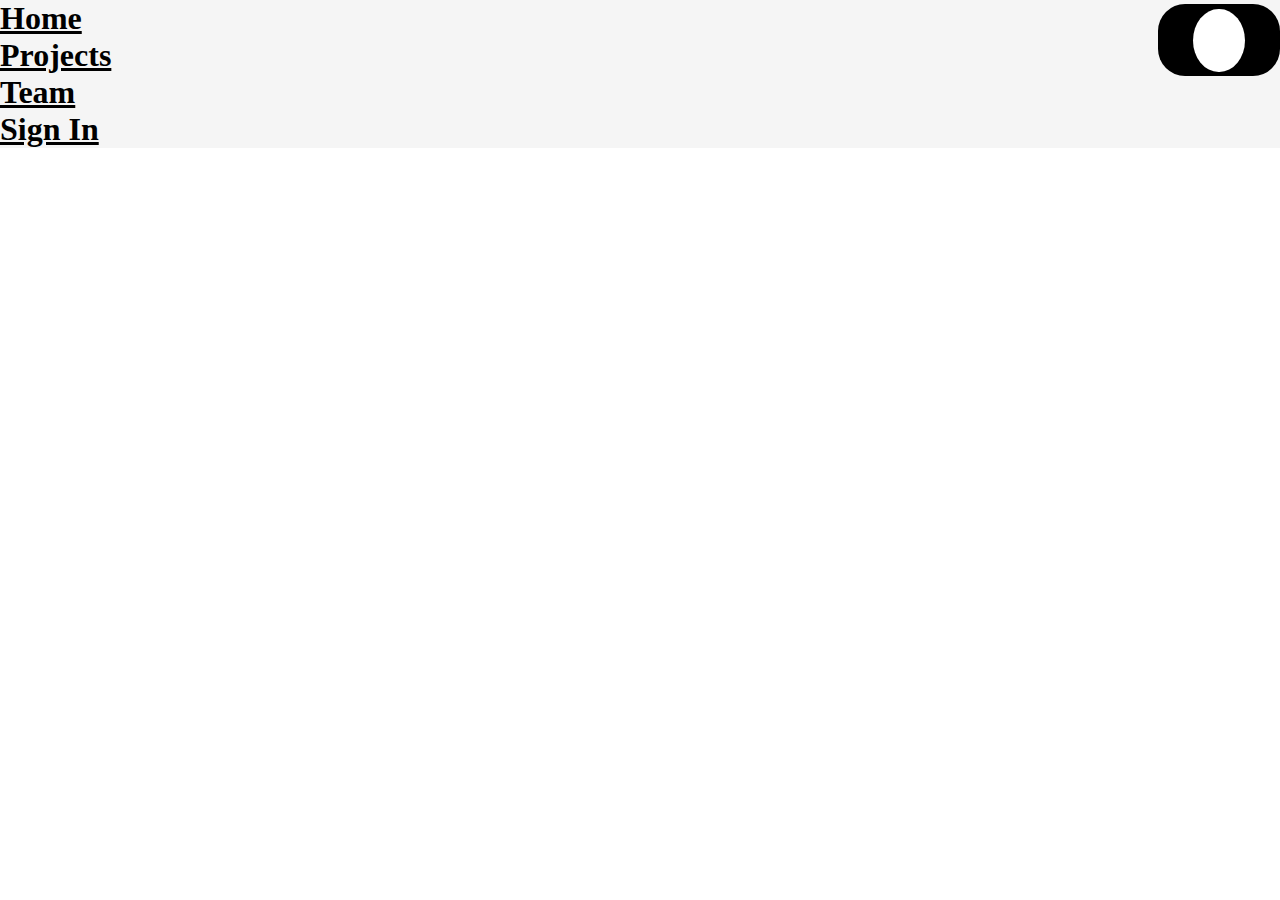
==== index.html @ a14e486c "New Files Added" ====
<!DOCTYPE html>
<html lang="en">

<head>
    <meta charset="UTF-8">
    <meta name="viewport" content="width=device-width, initial-scale=1.0">
    <title>Document</title>
    <link rel="stylesheet" href="./Css File/style.css">
    <link href="https://cdn.jsdelivr.net/npm/bootstrap@5.0.2/dist/css/bootstrap.min.css" rel="stylesheet"
        integrity="sha384-EVSTQN3/azprG1Anm3QDgpJLIm9Nao0Yz1ztcQTwFspd3yD65VohhpuuCOmLASjC" crossorigin="anonymous">
</head>

<body>
    <div class="man" id="man">
        <div class="subb">
            <ul class="nav">
                <li class="nav-item">
                    <a class="nav-link active" aria-current="page" href="#">
                        <h1>Home</h1>
                    </a>
                </li>
                <li class="nav-item">
                    <a class="nav-link" href="#">
                        <h1>Projects</h1>
                    </a>
                </li>
                <li class="nav-item">
                    <a class="nav-link" href="#">
                        <h1>Team</h1>
                    </a>
                </li>
                <li class="nav-item">
                    <a class="nav-link" href="./Sign up/index.html">
                        <h1>Sign in</h1>
                    </a>
                </li>
                
            </ul>
        </div>
        <div class="main" id="sab" onclick="colorChange()">
            <div class="sub" id="hi"></div>
        </div>
    </div>
    <script src="./Js File/scripts.js"></script>
    <script src="https://cdn.jsdelivr.net/npm/bootstrap@5.0.2/dist/js/bootstrap.bundle.min.js"
        integrity="sha384-MrcW6ZMFYlzcLA8Nl+NtUVF0sA7MsXsP1UyJoMp4YLEuNSfAP+JcXn/tWtIaxVXM"
        crossorigin="anonymous"></script>
</body>

</html>
---- Css File/style.css ----
*{
    margin: 0;
    padding: 0;
    box-sizing: border-box;
    text-transform: capitalize;
    font-family: 'Times New Roman', Times, serif, Arial;
    }
.man a{
    color: black !important;
}
.man{
    display: flex;
    color: black !important;
    width: 100vw;
    background-color: whitesmoke;
}
.main {
    width: 10vw;
    height: 8vh;
    background-color: black;
    display: flex;
    border-radius:3vh;
    padding: 4px;
    justify-content: center;
    align-items: flex-end;
    margin-left: 5vw;
    margin-top: 4px;
    cursor: pointer;
}
.subb{
    /* background-color: aqua; */
    width: 90vw;
}
.sub {
    width: 4vw;
    height: 7vh;
    border-radius: 100%;
    background-color: white;
}
@media (max-width:600px) {
    .main{
        width: 20vw;
        height: 6vh;

    }
    .sub{
        width: 8vw;
    }    
    .nav-link h1{
        font-size: 2.7vh !important;
    }    
}
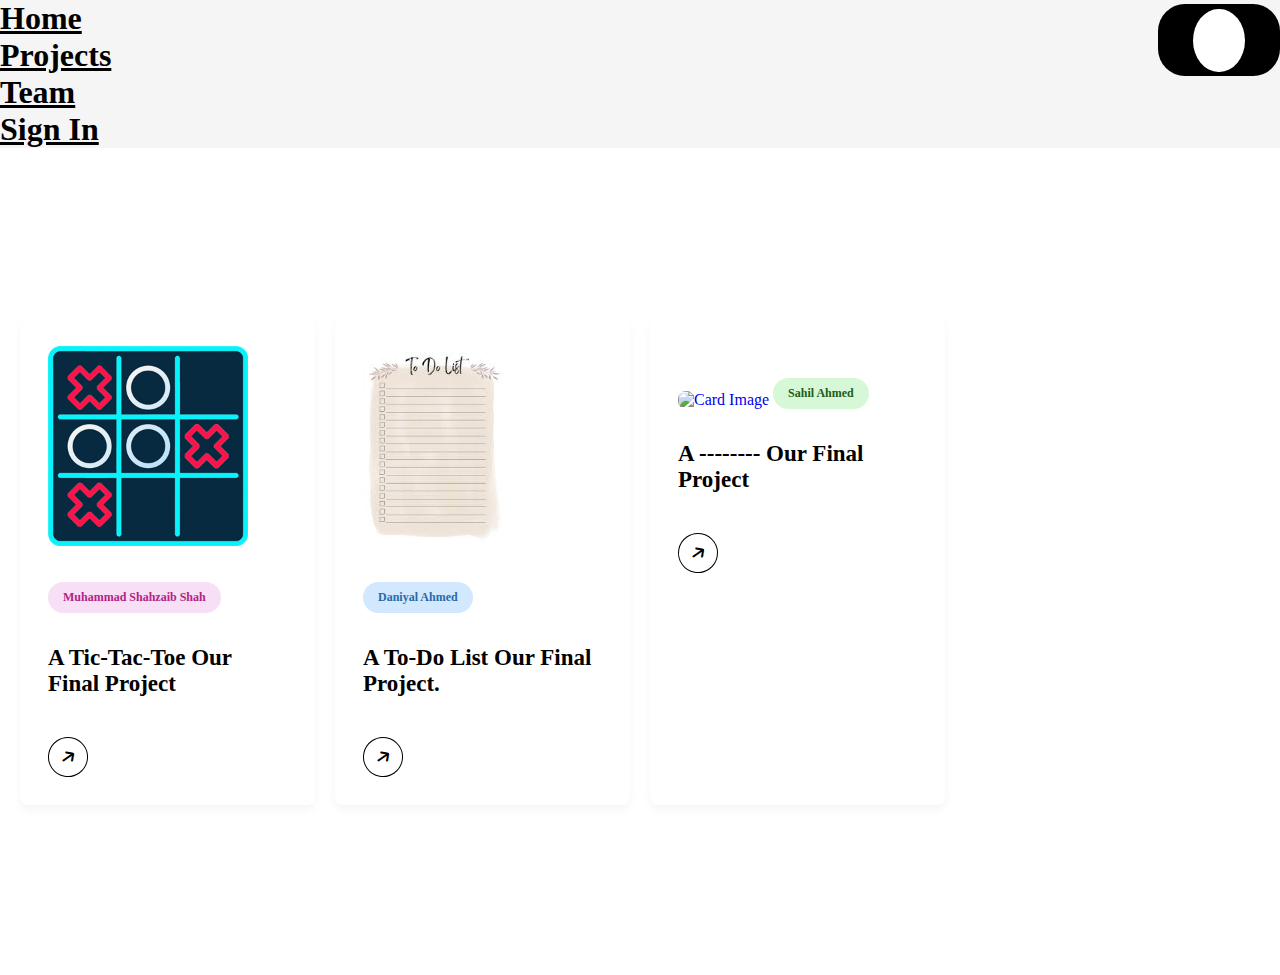
==== commit 5d93206f: "New Files Added" ====
--- a/index.html
+++ b/index.html
@@ -6,6 +6,7 @@
     <meta name="viewport" content="width=device-width, initial-scale=1.0">
     <title>Document</title>
     <link rel="stylesheet" href="./Css File/style.css">
+    <link rel="stylesheet" href="https://cdnjs.cloudflare.com/ajax/libs/font-awesome/6.4.2/css/all.min.css">
     <link href="https://cdn.jsdelivr.net/npm/bootstrap@5.0.2/dist/css/bootstrap.min.css" rel="stylesheet"
         integrity="sha384-EVSTQN3/azprG1Anm3QDgpJLIm9Nao0Yz1ztcQTwFspd3yD65VohhpuuCOmLASjC" crossorigin="anonymous">
 </head>
@@ -41,6 +42,32 @@
             <div class="sub" id="hi"></div>
         </div>
     </div>
+    <div class="card-list">
+        <a href="./Js project-1/index.html" class="card-item">
+            <img src="./Images/apps.2005.14057826194083709.67242c47-4fd7-4f1a-9dd6-5d93f6cc10df.png"class="img" alt="Card Image">
+            <span class="developer">Muhammad Shahzaib Shah</span>
+            <h3>A Tic-Tac-Toe Our Final Project</h3>
+            <div class="arrow">
+                <i class="fas fa-arrow-right card-icon"></i>
+            </div>
+        </a>
+        <a href="./Js project-2/index.html" class="card-item">
+            <img src="./Images/download (1).jpg" alt="ard Image" class="img">
+            <span class="designer">Daniyal Ahmed</span>
+            <h3>A To-Do List Our Final Project.</h3>
+            <div class="arrow">
+                <i class="fas fa-arrow-right card-icon"></i>
+            </div>
+        </a>
+        <a href="#" class="card-item">
+            <img src="images/editor.jpg" alt="Card Image" class="img">
+            <span class="editor">Sahil Ahmed</span>
+            <h3>A -------- Our Final Project</h3>
+            <div class="arrow">
+                <i class="fas fa-arrow-right card-icon"></i>
+            </div>
+        </a>
+    </div>
     <script src="./Js File/scripts.js"></script>
     <script src="https://cdn.jsdelivr.net/npm/bootstrap@5.0.2/dist/js/bootstrap.bundle.min.js"
         integrity="sha384-MrcW6ZMFYlzcLA8Nl+NtUVF0sA7MsXsP1UyJoMp4YLEuNSfAP+JcXn/tWtIaxVXM"
--- a/Css File/style.css
+++ b/Css File/style.css
@@ -4,6 +4,7 @@
     box-sizing: border-box;
     text-transform: capitalize;
     font-family: 'Times New Roman', Times, serif, Arial;
+    overflow-x: hidden !important;
     }
 .man a{
     color: black !important;
@@ -50,5 +51,89 @@
         font-size: 2.7vh !important;
     }    
 }
-
-
+.card-list {
+    width: 100vw;
+    display: grid;
+    grid-template-columns: repeat(auto-fill, minmax(20vw, 1fr));
+    /* max-width: 1250px; */
+    margin: 150px auto;
+    padding: 20px;
+    gap: 20px;
+}
+.card-list .card-item {
+    background: #fff;
+    padding: 26px;
+    border-radius: 8px;
+    box-shadow: 0px 5px 10px rgba(0, 0, 0, 0.04);
+    list-style: none;
+    cursor: pointer;
+    text-decoration: none;
+    border: 2px solid transparent;
+    transition: border 0.5s ease;
+}
+.card-list .card-item:hover {
+    border: 2px solid #000;
+}
+.card-list .card-item img {
+    /* width: 100%; */
+    /* aspect-ratio: 16/9; */
+    border-radius: 8px;
+    object-fit: cover;
+}
+.card-list span {
+    display: inline-block;
+    background: #F7DFF5;
+    margin-top: 32px;
+    padding: 8px 15px;
+    font-size: 0.75rem;
+    border-radius: 50px;
+    font-weight: 600;
+}
+.card-list .developer {
+    background-color: #F7DFF5; 
+    color: #B22485;
+}   
+.card-list .designer {
+    background-color: #d1e8ff;
+    color: #2968a8;
+}
+.card-list .editor {
+    background-color: #d6f8d6; 
+    color: #205c20;
+}
+.card-item h3 {
+    color: #000;
+    font-size: 1.438rem;
+    margin-top: 28px;
+    font-weight: 600;
+}
+.card-item .arrow {
+    display: flex;
+    align-items: center;
+    justify-content: center;
+    transform: rotate(-35deg);
+    height: 40px;
+    width: 40px;
+    color: #000;
+    border: 1px solid #000;
+    border-radius: 50%;
+    margin-top: 40px;
+    transition: 0.2s ease;
+}
+.card-list .card-item:hover .arrow  {
+    background: #000;
+    color: #fff; 
+}
+@media (max-width: 1200px) {
+    .card-list .card-item {
+        padding: 15px;
+    }
+}
+@media screen and (max-width: 980px) {
+    .card-list {
+        margin: 0 auto;
+    }
+}
+.img{
+    height:200px !important;
+}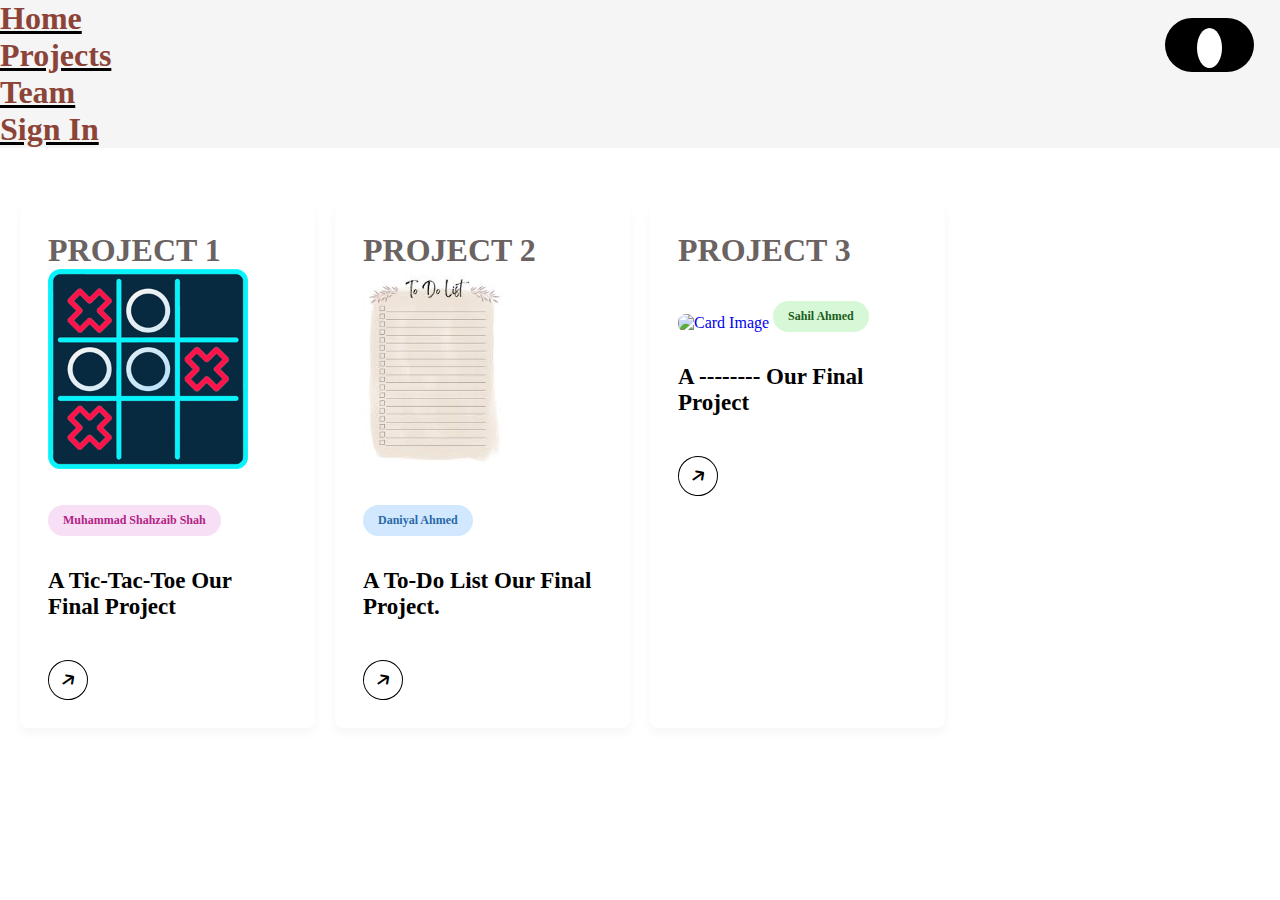
==== commit ac472f36: "update" ====
--- a/index.html
+++ b/index.html
@@ -37,13 +37,16 @@
                 </li>
                 
             </ul>
-        </div>
+        </div >
         <div class="main" id="sab" onclick="colorChange()">
             <div class="sub" id="hi"></div>
         </div>
     </div>
+    <br><br>
+    
     <div class="card-list">
         <a href="./Js project-1/index.html" class="card-item">
+            <h1 class="heading">PROJECT 1</h1>
             <img src="./Images/apps.2005.14057826194083709.67242c47-4fd7-4f1a-9dd6-5d93f6cc10df.png"class="img" alt="Card Image">
             <span class="developer">Muhammad Shahzaib Shah</span>
             <h3>A Tic-Tac-Toe Our Final Project</h3>
@@ -51,7 +54,10 @@
                 <i class="fas fa-arrow-right card-icon"></i>
             </div>
         </a>
+     
         <a href="./Js project-2/index.html" class="card-item">
+            
+        <h1 class="heading">PROJECT 2</h1>
             <img src="./Images/download (1).jpg" alt="ard Image" class="img">
             <span class="designer">Daniyal Ahmed</span>
             <h3>A To-Do List Our Final Project.</h3>
@@ -59,7 +65,9 @@
                 <i class="fas fa-arrow-right card-icon"></i>
             </div>
         </a>
-        <a href="#" class="card-item">
+        
+        <a href="./Js project-3/index.html" class="card-item">
+            <h1 class="heading">PROJECT 3</h1>
             <img src="images/editor.jpg" alt="Card Image" class="img">
             <span class="editor">Sahil Ahmed</span>
             <h3>A -------- Our Final Project</h3>
--- a/Css File/style.css
+++ b/Css File/style.css
@@ -7,7 +7,7 @@
     overflow-x: hidden !important;
     }
 .man a{
-    color: black !important;
+    color:black!important;
 }
 .man{
     display: flex;
@@ -16,16 +16,16 @@
     background-color: whitesmoke;
 }
 .main {
-    width: 10vw;
-    height: 8vh;
+    width: 7vw;
+    height: 6vh;
     background-color: black;
     display: flex;
     border-radius:3vh;
     padding: 4px;
     justify-content: center;
     align-items: flex-end;
-    margin-left: 5vw;
-    margin-top: 4px;
+    margin-left: 1vw;
+    margin-top: 2vh;
     cursor: pointer;
 }
 .subb{
@@ -33,8 +33,8 @@
     width: 90vw;
 }
 .sub {
-    width: 4vw;
-    height: 7vh;
+    width: 2vw;
+    height: 4.5vh;
     border-radius: 100%;
     background-color: white;
 }
@@ -56,6 +56,7 @@
     display: grid;
     grid-template-columns: repeat(auto-fill, minmax(20vw, 1fr));
     /* max-width: 1250px; */
+    margin-top: 0px !important;
     margin: 150px auto;
     padding: 20px;
     gap: 20px;
@@ -136,4 +137,10 @@
 }
 .img{
     height:200px !important;
+}
+h1 {
+    color: rgb(139, 68, 55);
+}
+.heading {
+    color: rgb(107, 98, 98);
 }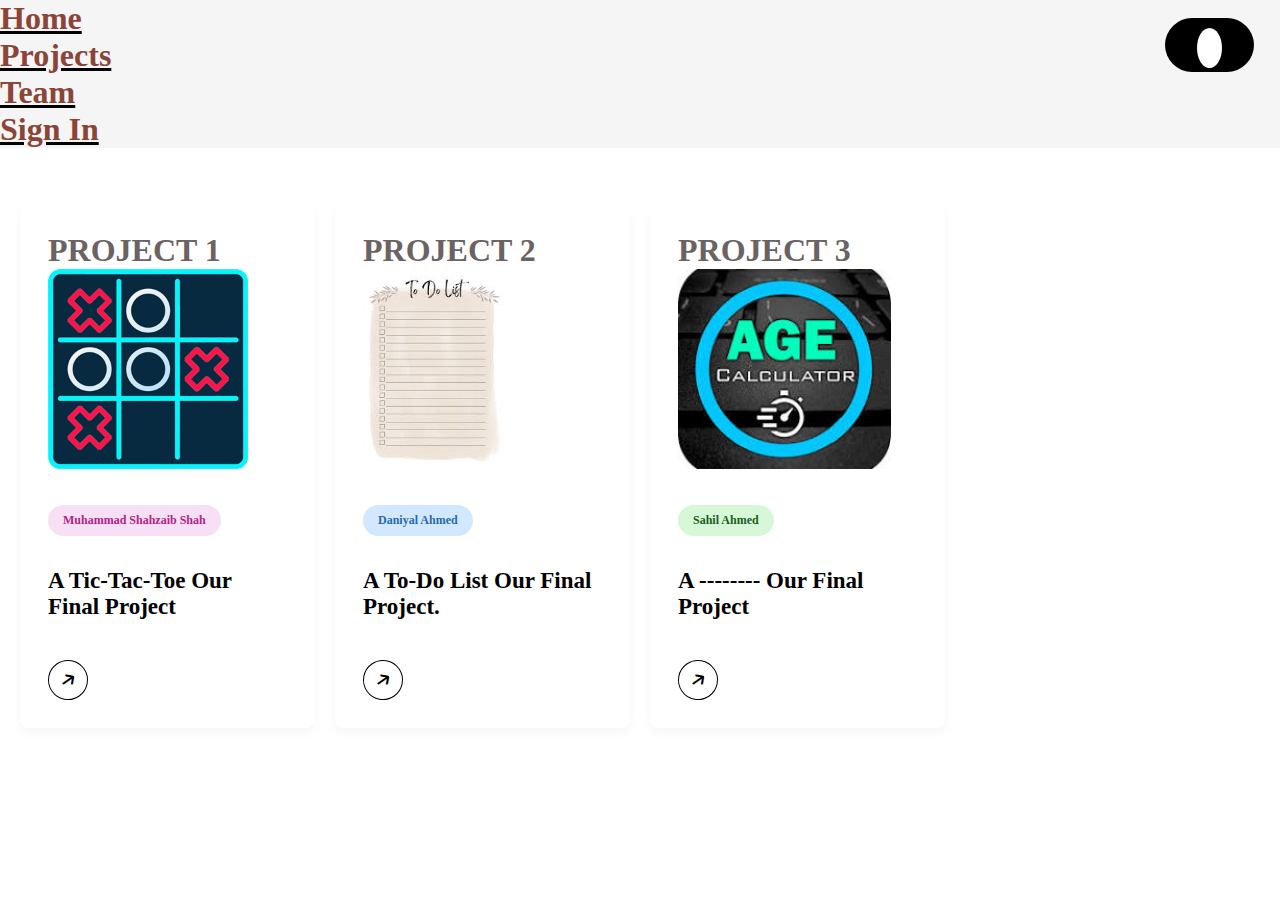
==== commit 69e7683d: "update3" ====
--- a/index.html
+++ b/index.html
@@ -58,7 +58,7 @@
         <a href="./Js project-2/index.html" class="card-item">
             
         <h1 class="heading">PROJECT 2</h1>
-            <img src="./Images/download (1).jpg" alt="ard Image" class="img">
+            <img src="./Images/download (1).jpg" alt="ard Image" class="img" >
             <span class="designer">Daniyal Ahmed</span>
             <h3>A To-Do List Our Final Project.</h3>
             <div class="arrow">
@@ -68,7 +68,7 @@
         
         <a href="./Js project-3/index.html" class="card-item">
             <h1 class="heading">PROJECT 3</h1>
-            <img src="images/editor.jpg" alt="Card Image" class="img">
+            <img src="./Js project-3/agecalculator.jpg" alt="Card Image" class="img">
             <span class="editor">Sahil Ahmed</span>
             <h3>A -------- Our Final Project</h3>
             <div class="arrow">
